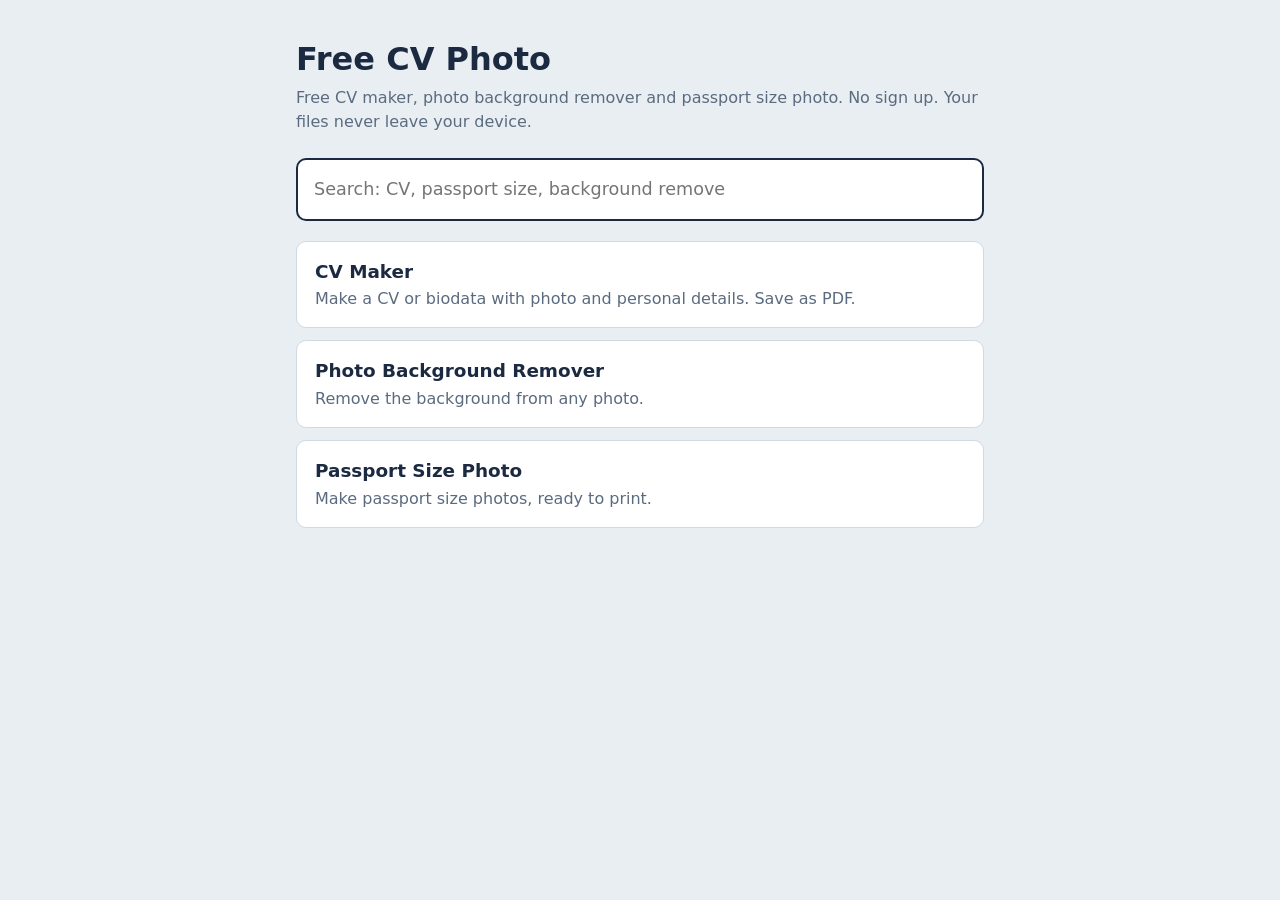
==== index.html @ 8222bb4d "Rename index (1).html to index.html" ====
<!DOCTYPE html>
<html lang="en">
<head>
<meta charset="utf-8">
<meta name="viewport" content="width=device-width, initial-scale=1">
<title>Free CV Photo - CV Maker, Background Remover, Passport Size Photo</title>
<meta name="description" content="Free online tools: make a CV with photo, remove photo background, and create passport size photos.">
<style>
:root{--bg:#e9eef3;--ink:#1b2a41;--mut:#5b6b7f;--ac:#1f6f8b;--line:#cfd9e3}
*{box-sizing:border-box}
body{margin:0;background:var(--bg);color:var(--ink);font:16px/1.5 system-ui,-apple-system,"Segoe UI",sans-serif}
main{max-width:720px;margin:0 auto;padding:40px 16px 60px}
h1{font-size:2rem;line-height:1.2;margin:0 0 8px}
.sub{color:var(--mut);margin:0 0 24px}
input{width:100%;font:inherit;font-size:1.1rem;padding:16px;border:2px solid var(--ink);border-radius:10px;background:#fff;color:var(--ink)}
input:focus,a.card:focus-visible{outline:3px solid var(--ac);outline-offset:2px}
#list{display:grid;gap:12px;margin-top:20px}
.card{display:block;background:#fff;border:1px solid var(--line);border-radius:10px;padding:16px 18px;text-decoration:none;color:var(--ink)}
a.card:hover{border-color:var(--ac)}
.card h2{font-size:1.15rem;margin:0 0 2px}
.card p{margin:0;color:var(--mut)}
.soon{opacity:.65}
.tag{font-size:.85rem;color:var(--ac);font-weight:600}
#none{color:var(--mut);margin-top:20px}
</style>
</head>
<body>
<main>
  <h1>Free CV Photo</h1>
  <p class="sub">Free CV maker, photo background remover and passport size photo. No sign up. Your files never leave your device.</p>
  <input id="q" type="search" placeholder="Search: CV, passport size, background remove" aria-label="Search tools" autocomplete="off">
  <div id="list"></div>
  <p id="none" hidden>No tool found. Try “CV”, “passport” or “background”.</p>
</main>
<script>
const T=[
 {n:'CV Maker',d:'Make a CV or biodata with photo and personal details. Save as PDF.',u:'cv.html',k:'cv resume biodata bio data job curriculum vitae সিভি চাকরি বায়োডাটা'},
 {n:'Photo Background Remover',d:'Remove the background from any photo.',u:'bg.html',k:'background remove remover bg eraser transparent white photo ছবি ব্যাকগ্রাউন্ড'},
 {n:'Passport Size Photo',d:'Make passport size photos, ready to print.',u:'passport.html',k:'passport size photo stamp visa id print ছবি পাসপোর্ট ছোট'}
];
const L=document.getElementById('list'),N=document.getElementById('none');
function card(t){
  const a=document.createElement(t.u?'a':'div');a.className='card'+(t.u?'':' soon');
  if(t.u)a.href=t.u;
  const h=document.createElement('h2');h.textContent=t.n;
  const p=document.createElement('p');p.textContent=t.d;
  a.append(h,p);
  if(!t.u){const g=document.createElement('span');g.className='tag';g.textContent='Coming soon';a.append(g)}
  return a;
}
function show(){
  const w=document.getElementById('q').value.toLowerCase().split(/\s+/).filter(Boolean);
  let r=T.map(t=>{const hay=(t.n+' '+t.k).toLowerCase();return{t,s:w.filter(x=>hay.includes(x)).length}});
  if(w.length)r=r.filter(x=>x.s>0).sort((a,b)=>b.s-a.s);
  L.innerHTML='';r.forEach(x=>L.append(card(x.t)));
  N.hidden=r.length>0;
}
document.getElementById('q').oninput=show;
show();
</script>
</body>
</html>
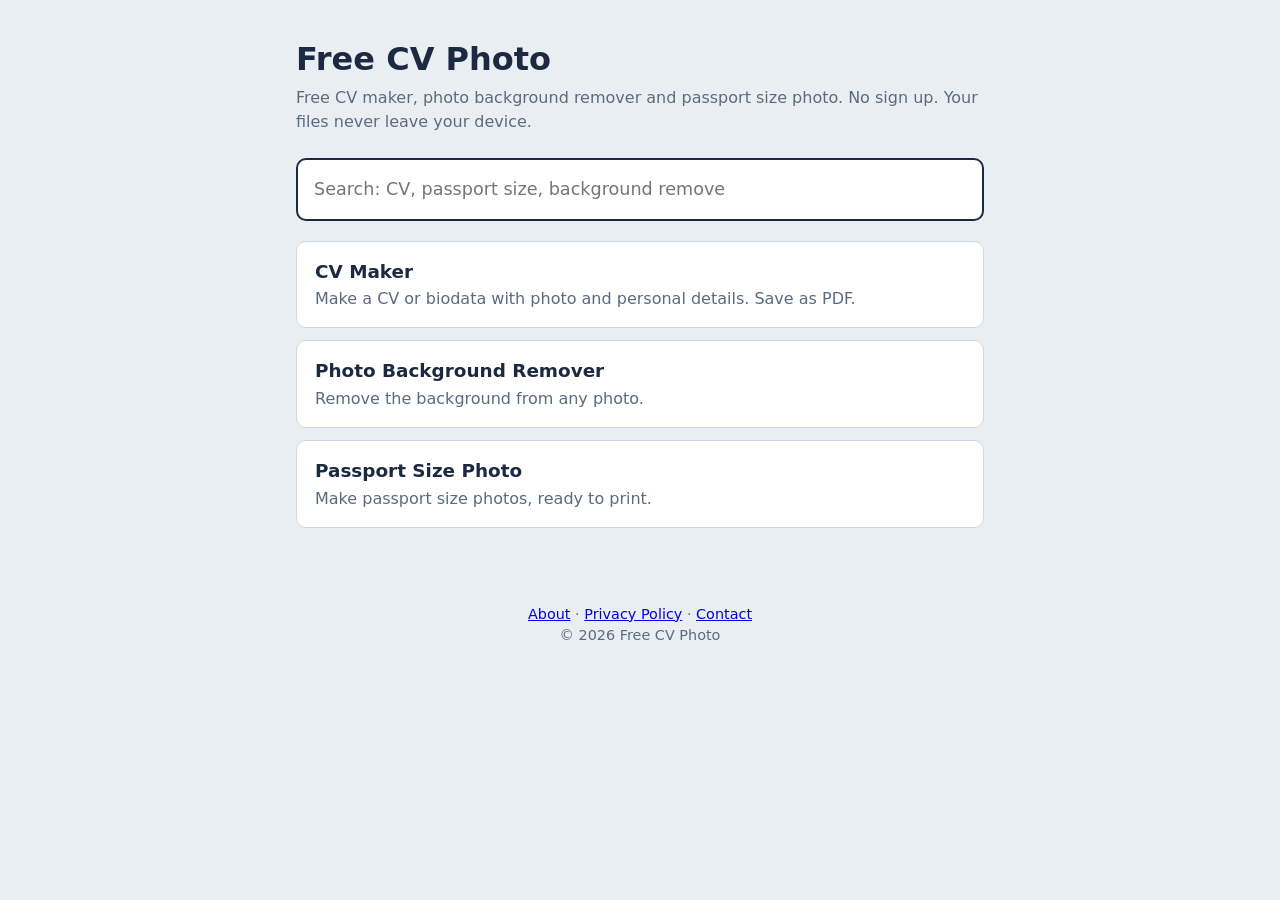
==== commit 5004e181: "Add files via upload" ====
--- a/index.html
+++ b/index.html
@@ -22,6 +22,7 @@
 .soon{opacity:.65}
 .tag{font-size:.85rem;color:var(--ac);font-weight:600}
 #none{color:var(--mut);margin-top:20px}
+footer{max-width:720px;margin:0 auto;padding:16px;text-align:center;color:var(--mut);font-size:.9rem}
 </style>
 </head>
 <body>
@@ -32,6 +33,7 @@
   <div id="list"></div>
   <p id="none" hidden>No tool found. Try “CV”, “passport” or “background”.</p>
 </main>
+<footer class="noprint"><a href="about.html">About</a> · <a href="privacy.html">Privacy Policy</a> · <a href="contact.html">Contact</a><br>© 2026 Free CV Photo</footer>
 <script>
 const T=[
  {n:'CV Maker',d:'Make a CV or biodata with photo and personal details. Save as PDF.',u:'cv.html',k:'cv resume biodata bio data job curriculum vitae সিভি চাকরি বায়োডাটা'},
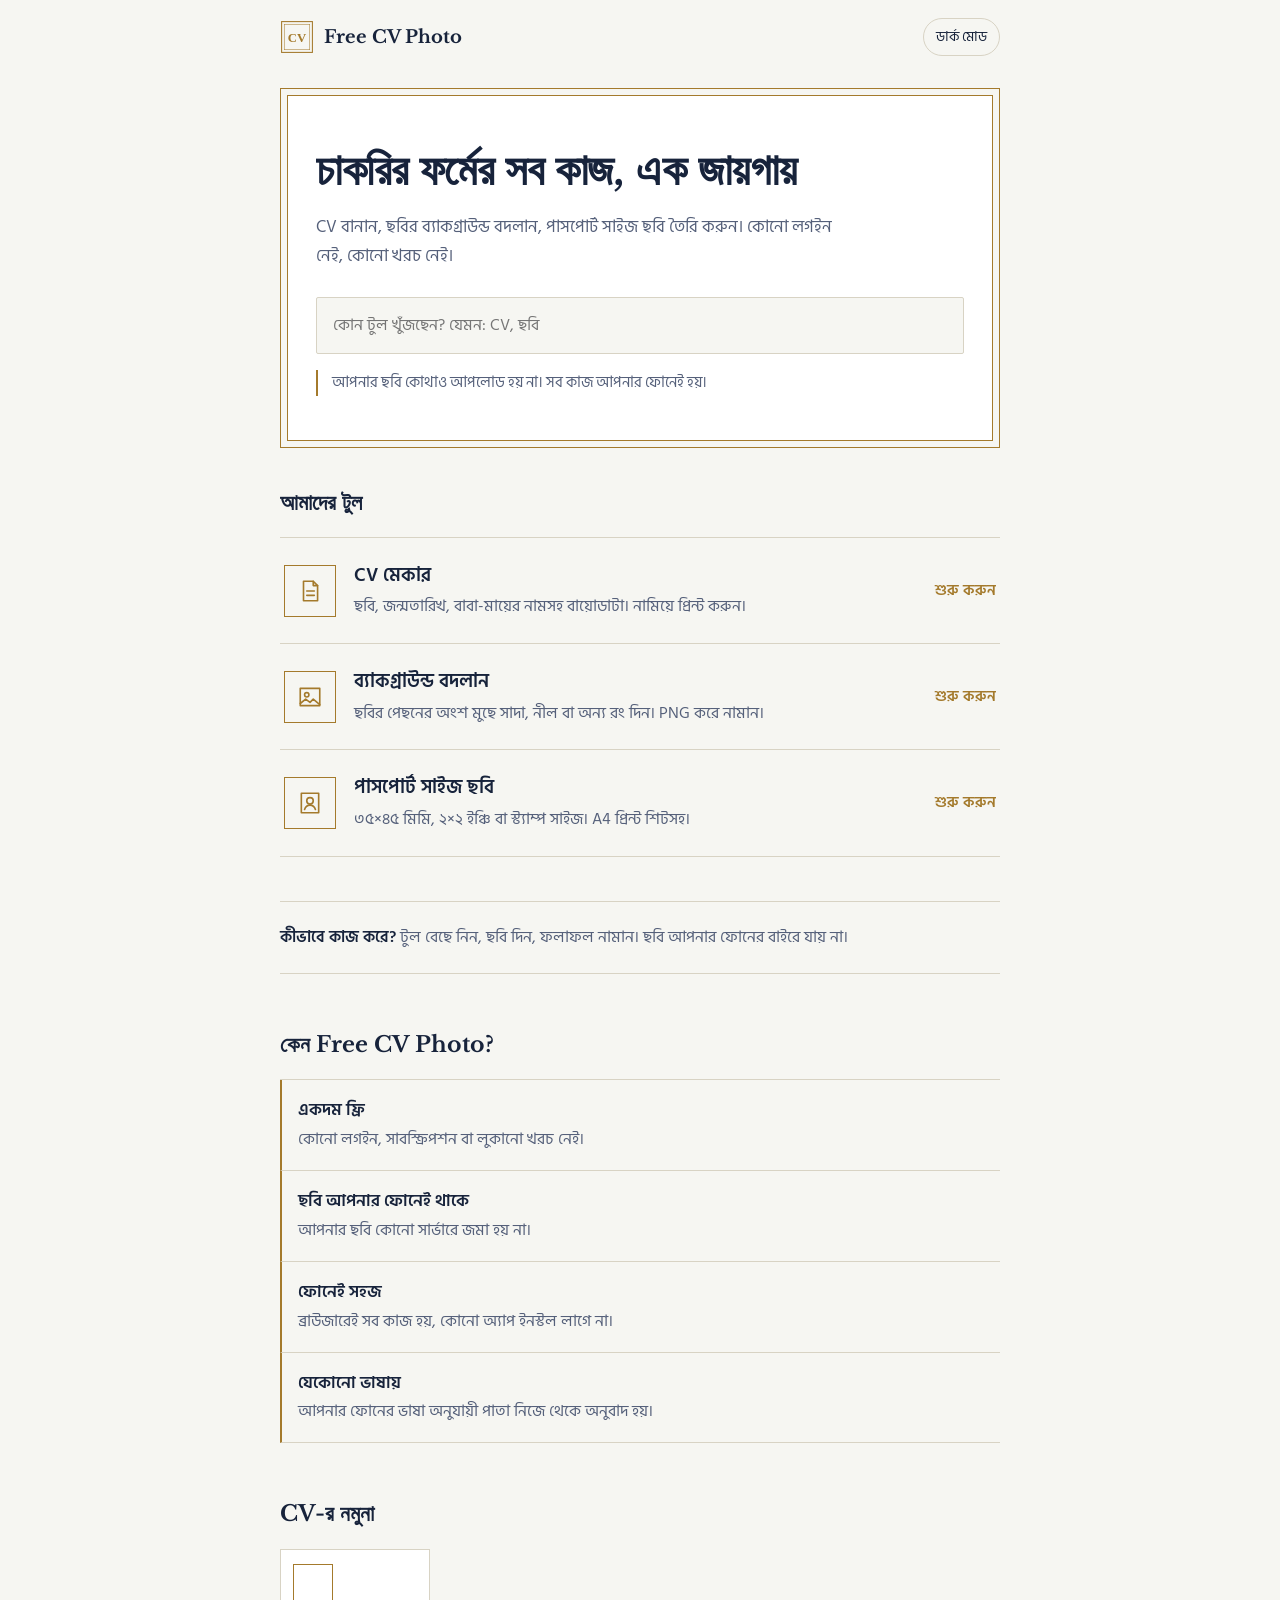
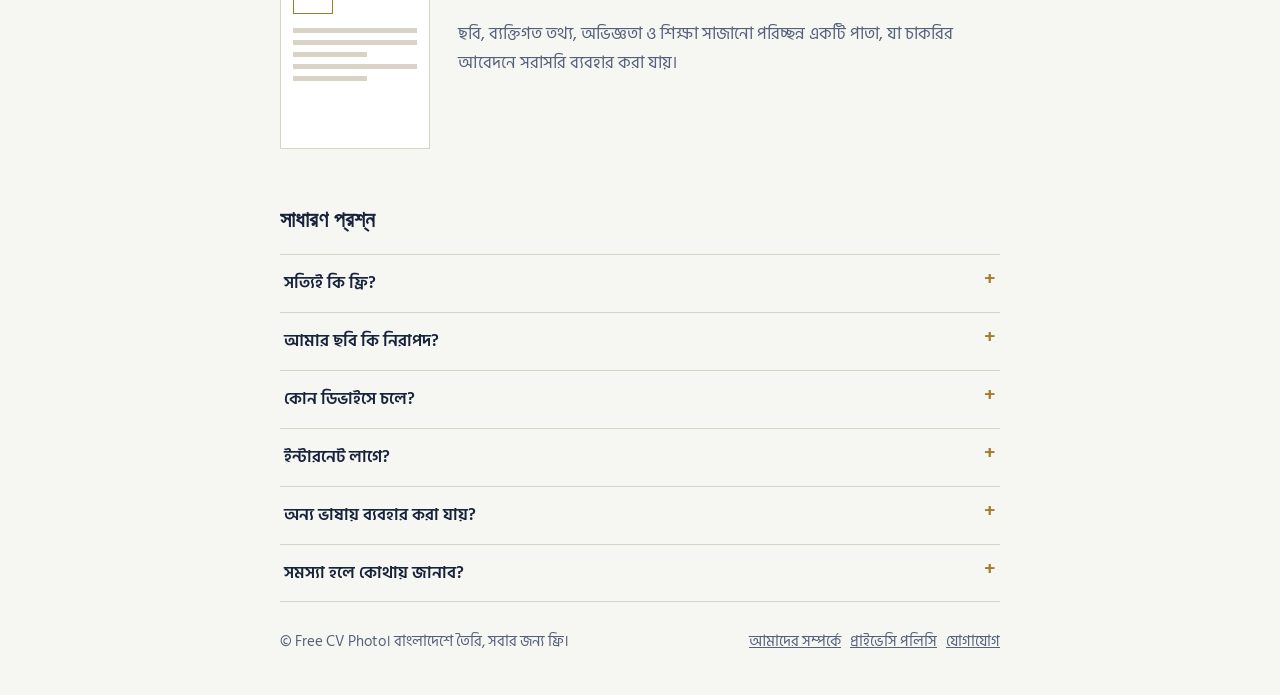
==== commit cfe9a519: "Add files via upload" ====
--- a/index.html
+++ b/index.html
@@ -1,64 +1,196 @@
 <!DOCTYPE html>
-<html lang="en">
+<html lang="bn">
 <head>
 <meta charset="utf-8">
 <meta name="viewport" content="width=device-width, initial-scale=1">
-<title>Free CV Photo - CV Maker, Background Remover, Passport Size Photo</title>
-<meta name="description" content="Free online tools: make a CV with photo, remove photo background, and create passport size photos.">
+<title>Free CV Photo – ফ্রি CV, ব্যাকগ্রাউন্ড রিমুভ ও পাসপোর্ট সাইজ ছবি</title>
+<meta name="description" content="বিনামূল্যে CV বানান, ছবির ব্যাকগ্রাউন্ড বদলান এবং পাসপোর্ট সাইজ ছবি তৈরি করুন। আপনার ছবি কোথাও আপলোড হয় না।">
+<meta name="theme-color" content="#17233B">
+<link rel="icon" href="data:image/svg+xml,%3Csvg xmlns='http://www.w3.org/2000/svg' viewBox='0 0 64 64'%3E%3Crect width='64' height='64' fill='%2317233B'/%3E%3Crect x='4' y='4' width='56' height='56' fill='none' stroke='%23D4A84F' stroke-width='2'/%3E%3Ctext x='32' y='42' font-family='Georgia,serif' font-size='28' font-weight='700' text-anchor='middle' fill='%23D4A84F'%3ECV%3C/text%3E%3C/svg%3E">
+<link rel="canonical" href="https://freecvphoto.github.io/">
+<meta property="og:type" content="website">
+<meta property="og:title" content="Free CV Photo – ফ্রি CV, ব্যাকগ্রাউন্ড রিমুভ ও পাসপোর্ট সাইজ ছবি">
+<meta property="og:description" content="বিনামূল্যে CV বানান, ছবির ব্যাকগ্রাউন্ড বদলান এবং পাসপোর্ট সাইজ ছবি তৈরি করুন।">
+<meta property="og:url" content="https://freecvphoto.github.io/">
+<script type="application/ld+json">{"@context":"https://schema.org","@graph":[{"@type":"WebSite","name":"Free CV Photo","url":"https://freecvphoto.github.io/","inLanguage":"bn"},{"@type":"FAQPage","mainEntity":[{"@type":"Question","name":"সত্যিই কি ফ্রি?","acceptedAnswer":{"@type":"Answer","text":"হ্যাঁ। কোনো লগইন বা টাকা লাগে না।"}},{"@type":"Question","name":"আমার ছবি কি নিরাপদ?","acceptedAnswer":{"@type":"Answer","text":"ছবি আপনার ফোনের ব্রাউজারেই প্রক্রিয়া হয়, কোনো সার্ভারে সংরক্ষণ হয় না।"}},{"@type":"Question","name":"কোন ডিভাইসে চলে?","acceptedAnswer":{"@type":"Answer","text":"ফোন, ট্যাবলেট ও কম্পিউটারের যেকোনো আধুনিক ব্রাউজারে।"}}]}]}</script>
+<link rel="preconnect" href="https://fonts.googleapis.com">
+<link rel="preconnect" href="https://fonts.gstatic.com" crossorigin>
+<link href="https://fonts.googleapis.com/css2?family=Hind+Siliguri:wght@400;500;600&family=Libre+Baskerville:wght@400;700&display=swap" rel="stylesheet">
 <style>
-:root{--bg:#e9eef3;--ink:#1b2a41;--mut:#5b6b7f;--ac:#1f6f8b;--line:#cfd9e3}
+:root{--bg:#F6F6F2;--surface:#FFFFFF;--ink:#17233B;--muted:#55607A;--gold:#A47A2C;--line:#D8D3C4}
+:root[data-theme="dark"]{--bg:#0F1626;--surface:#16203A;--ink:#EDE9DF;--muted:#A9B2C7;--gold:#D4A84F;--line:#2D3A5C}
+@media (prefers-color-scheme:dark){:root:not([data-theme="light"]){--bg:#0F1626;--surface:#16203A;--ink:#EDE9DF;--muted:#A9B2C7;--gold:#D4A84F;--line:#2D3A5C}}
 *{box-sizing:border-box}
-body{margin:0;background:var(--bg);color:var(--ink);font:16px/1.5 system-ui,-apple-system,"Segoe UI",sans-serif}
-main{max-width:720px;margin:0 auto;padding:40px 16px 60px}
-h1{font-size:2rem;line-height:1.2;margin:0 0 8px}
-.sub{color:var(--mut);margin:0 0 24px}
-input{width:100%;font:inherit;font-size:1.1rem;padding:16px;border:2px solid var(--ink);border-radius:10px;background:#fff;color:var(--ink)}
-input:focus,a.card:focus-visible{outline:3px solid var(--ac);outline-offset:2px}
-#list{display:grid;gap:12px;margin-top:20px}
-.card{display:block;background:#fff;border:1px solid var(--line);border-radius:10px;padding:16px 18px;text-decoration:none;color:var(--ink)}
-a.card:hover{border-color:var(--ac)}
-.card h2{font-size:1.15rem;margin:0 0 2px}
-.card p{margin:0;color:var(--mut)}
-.soon{opacity:.65}
-.tag{font-size:.85rem;color:var(--ac);font-weight:600}
-#none{color:var(--mut);margin-top:20px}
-footer{max-width:720px;margin:0 auto;padding:16px;text-align:center;color:var(--mut);font-size:.9rem}
+html{scroll-behavior:smooth}
+body{margin:0;background:var(--bg);color:var(--ink);font-family:"Hind Siliguri",system-ui,sans-serif;font-size:17px;line-height:1.7}
+.wrap{max-width:760px;margin:0 auto;padding:0 20px}
+header{display:flex;justify-content:space-between;align-items:center;gap:10px;padding:18px 0}
+.brand{font-family:"Libre Baskerville",Georgia,serif;font-weight:700;font-size:18px;color:var(--ink);text-decoration:none}
+.ctl{display:flex;gap:8px;align-items:center}
+.theme{background:var(--bg);border:1px solid var(--line);color:var(--ink);font:inherit;font-size:14px;padding:6px 12px;border-radius:999px;cursor:pointer}
+.theme:hover{border-color:var(--gold)}
+.hero{margin:14px 0 36px;padding:6px;border:1px solid var(--gold)}
+.hero-in{border:1px solid var(--gold);padding:44px 28px;background:var(--surface)}
+h1{font-family:"Libre Baskerville",Georgia,serif;font-weight:700;font-size:clamp(28px,6.5vw,44px);line-height:1.35;margin:0 0 14px;letter-spacing:-.01em}
+.sub{color:var(--muted);margin:0 0 26px;max-width:520px}
+.search{width:100%;font:inherit;font-size:16px;padding:14px 16px;border:1px solid var(--line);background:var(--bg);color:var(--ink);border-radius:2px}
+.search:focus,.theme:focus-visible{outline:2px solid var(--gold);outline-offset:1px}
+.trust{margin:16px 0 0;font-size:15px;color:var(--muted);padding-left:14px;border-left:2px solid var(--gold)}
+h2{font-family:"Libre Baskerville",Georgia,serif;font-size:22px;margin:0 0 6px}
+.tools{list-style:none;margin:16px 0 0;padding:0;border-top:1px solid var(--line)}
+.tool{border-bottom:1px solid var(--line)}
+.tool a{display:flex;gap:18px;align-items:center;padding:22px 4px;color:inherit;text-decoration:none}
+.tool a:hover .name,.tool a:focus-visible .name{color:var(--gold)}
+.tool a:focus-visible{outline:2px solid var(--gold);outline-offset:2px}
+.ico{flex:none;width:52px;height:52px;border:1px solid var(--gold);display:grid;place-items:center;color:var(--gold)}
+.ico svg{width:26px;height:26px}
+.name{font-weight:600;font-size:19px;transition:color .15s}
+.desc{color:var(--muted);font-size:15.5px;line-height:1.55}
+.go{margin-left:auto;flex:none;font-size:15px;color:var(--gold);font-weight:600;white-space:nowrap}
+.empty{display:none;padding:22px 4px;color:var(--muted);border-bottom:1px solid var(--line)}
+.how{margin:44px 0 0;padding:22px 0;border-top:1px solid var(--line);border-bottom:1px solid var(--line);color:var(--muted);font-size:16px}
+.how b{color:var(--ink);font-weight:600}
+footer{padding:28px 0 40px;font-size:14.5px;color:var(--muted);display:flex;flex-wrap:wrap;gap:8px 22px;justify-content:space-between}
+footer a{color:var(--muted)}
+footer a:hover{color:var(--gold)}
+.brand{display:flex;align-items:center;gap:10px}
+.logo{width:34px;height:34px;flex:none;color:var(--gold)}
+.skip{position:absolute;left:-999px}.skip:focus{left:12px;top:8px;background:var(--surface);color:var(--ink);padding:6px 10px;z-index:99}
+.sec{margin:52px 0 0}
+.why{list-style:none;margin:16px 0 0;padding:0;border-top:1px solid var(--line)}
+.why li{padding:16px 0 16px 16px;border-bottom:1px solid var(--line);border-left:2px solid var(--gold)}
+.why b{display:block;font-weight:600}
+.why span{color:var(--muted);font-size:15.5px}
+.sample{display:flex;gap:28px;align-items:center;margin-top:16px}
+.sample p{margin:0;color:var(--muted)}
+.cv{flex:none;width:150px;aspect-ratio:3/4;background:var(--surface);border:1px solid var(--line);padding:14px 12px}
+.cvh{display:flex;gap:8px;margin-bottom:14px}
+.ph{width:40px;height:50px;border:1px solid var(--gold);flex:none}
+.cv i{display:block;height:5px;background:var(--line);margin:0 0 7px}
+.cv .s{width:60%}
+.cvh i{background:var(--gold);opacity:.6}
+.faq{margin-top:16px;border-top:1px solid var(--line)}
+details{border-bottom:1px solid var(--line);padding:14px 4px}
+summary{cursor:pointer;font-weight:600;list-style:none;display:flex;justify-content:space-between;gap:12px}
+summary::-webkit-details-marker{display:none}
+summary::after{content:"+";color:var(--gold);font-size:20px;line-height:1}
+details[open] summary::after{content:"\2013"}
+summary:focus-visible{outline:2px solid var(--gold);outline-offset:2px}
+details p{margin:10px 0 0;color:var(--muted);font-size:16px}
+@media (max-width:520px){.go{display:none}.hero-in{padding:32px 20px}.sample{flex-direction:column;align-items:flex-start}}
+@media (prefers-reduced-motion:reduce){*{transition:none!important;scroll-behavior:auto!important}}
 </style>
 </head>
 <body>
-<main>
-  <h1>Free CV Photo</h1>
-  <p class="sub">Free CV maker, photo background remover and passport size photo. No sign up. Your files never leave your device.</p>
-  <input id="q" type="search" placeholder="Search: CV, passport size, background remove" aria-label="Search tools" autocomplete="off">
-  <div id="list"></div>
-  <p id="none" hidden>No tool found. Try “CV”, “passport” or “background”.</p>
-</main>
-<footer class="noprint"><a href="about.html">About</a> · <a href="privacy.html">Privacy Policy</a> · <a href="contact.html">Contact</a><br>© 2026 Free CV Photo</footer>
+<a class="skip" href="#main">মূল অংশে যান</a>
+<div class="wrap">
+  <header>
+    <a class="brand notranslate" href="index.html"><svg class="logo" viewBox="0 0 64 64" aria-hidden="true"><rect x="3" y="3" width="58" height="58" fill="none" stroke="currentColor" stroke-width="2"/><rect x="8" y="8" width="48" height="48" fill="none" stroke="currentColor" stroke-width="1"/><text x="32" y="41" font-family="Georgia,serif" font-size="24" font-weight="700" text-anchor="middle" fill="currentColor">CV</text></svg>Free CV Photo</a>
+    <div class="ctl">
+      <span id="lang-slot"></span>
+      <button class="theme" id="theme" type="button">ডার্ক মোড</button>
+    </div>
+  </header>
+
+  <main id="main">
+    <section class="hero">
+      <div class="hero-in">
+        <h1>চাকরির ফর্মের সব কাজ, এক জায়গায়</h1>
+        <p class="sub">CV বানান, ছবির ব্যাকগ্রাউন্ড বদলান, পাসপোর্ট সাইজ ছবি তৈরি করুন। কোনো লগইন নেই, কোনো খরচ নেই।</p>
+        <input class="search" id="q" type="search" placeholder="কোন টুল খুঁজছেন? যেমন: CV, ছবি" autocomplete="off">
+        <p class="trust">আপনার ছবি কোথাও আপলোড হয় না। সব কাজ আপনার ফোনেই হয়।</p>
+      </div>
+    </section>
+
+    <section aria-labelledby="t">
+      <h2 id="t">আমাদের টুল</h2>
+      <ul class="tools">
+        <li class="tool" data-k="cv biodata resume সিভি বায়োডাটা জীবনবৃত্তান্ত">
+          <a href="cv.html">
+            <span class="ico"><svg viewBox="0 0 24 24" fill="none" stroke="currentColor" stroke-width="1.5" stroke-linecap="round" stroke-linejoin="round"><path d="M6 3h9l4 4v14H6z"/><path d="M15 3v4h4M9 12h7M9 16h7"/></svg></span>
+            <span><span class="name">CV মেকার</span><br><span class="desc">ছবি, জন্মতারিখ, বাবা-মায়ের নামসহ বায়োডাটা। নামিয়ে প্রিন্ট করুন।</span></span>
+            <span class="go">শুরু করুন</span>
+          </a>
+        </li>
+        <li class="tool" data-k="background remove color rong ব্যাকগ্রাউন্ড রিমুভ ছবি রং">
+          <a href="bg.html">
+            <span class="ico"><svg viewBox="0 0 24 24" fill="none" stroke="currentColor" stroke-width="1.5" stroke-linecap="round" stroke-linejoin="round"><rect x="3" y="4" width="18" height="16"/><circle cx="9" cy="10" r="2"/><path d="M3 18l5-4 4 3 3-3 6 5"/></svg></span>
+            <span><span class="name">ব্যাকগ্রাউন্ড বদলান</span><br><span class="desc">ছবির পেছনের অংশ মুছে সাদা, নীল বা অন্য রং দিন। PNG করে নামান।</span></span>
+            <span class="go">শুরু করুন</span>
+          </a>
+        </li>
+        <li class="tool" data-k="passport size photo stamp পাসপোর্ট সাইজ ছবি">
+          <a href="passport.html">
+            <span class="ico"><svg viewBox="0 0 24 24" fill="none" stroke="currentColor" stroke-width="1.5" stroke-linecap="round" stroke-linejoin="round"><rect x="4" y="3" width="16" height="18"/><circle cx="12" cy="10" r="3"/><path d="M7 18c1-3 3-4 5-4s4 1 5 4"/></svg></span>
+            <span><span class="name">পাসপোর্ট সাইজ ছবি</span><br><span class="desc">৩৫×৪৫ মিমি, ২×২ ইঞ্চি বা স্ট্যাম্প সাইজ। A4 প্রিন্ট শিটসহ।</span></span>
+            <span class="go">শুরু করুন</span>
+          </a>
+        </li>
+        <li class="empty" id="empty">এই নামে কোনো টুল পাওয়া যায়নি। অন্য শব্দ দিয়ে খুঁজুন।</li>
+      </ul>
+    </section>
+
+    <p class="how"><b>কীভাবে কাজ করে?</b> টুল বেছে নিন, ছবি দিন, ফলাফল নামান। ছবি আপনার ফোনের বাইরে যায় না।</p>
+
+    <section class="sec" aria-labelledby="w">
+      <h2 id="w">কেন Free CV Photo?</h2>
+      <ul class="why">
+        <li><b>একদম ফ্রি</b><span>কোনো লগইন, সাবস্ক্রিপশন বা লুকানো খরচ নেই।</span></li>
+        <li><b>ছবি আপনার ফোনেই থাকে</b><span>আপনার ছবি কোনো সার্ভারে জমা হয় না।</span></li>
+        <li><b>ফোনেই সহজ</b><span>ব্রাউজারেই সব কাজ হয়, কোনো অ্যাপ ইনস্টল লাগে না।</span></li>
+        <li><b>যেকোনো ভাষায়</b><span>আপনার ফোনের ভাষা অনুযায়ী পাতা নিজে থেকে অনুবাদ হয়।</span></li>
+      </ul>
+    </section>
+
+    <section class="sec" aria-labelledby="s">
+      <h2 id="s">CV-র নমুনা</h2>
+      <div class="sample">
+        <div class="cv" aria-hidden="true"><div class="cvh"><span class="ph"></span><span><i></i><i class="s"></i></span></div><i></i><i></i><i class="s"></i><i></i><i class="s"></i></div>
+        <p>ছবি, ব্যক্তিগত তথ্য, অভিজ্ঞতা ও শিক্ষা সাজানো পরিচ্ছন্ন একটি পাতা, যা চাকরির আবেদনে সরাসরি ব্যবহার করা যায়।</p>
+      </div>
+    </section>
+
+    <section class="sec" aria-labelledby="f">
+      <h2 id="f">সাধারণ প্রশ্ন</h2>
+      <div class="faq">
+        <details><summary>সত্যিই কি ফ্রি?</summary><p>হ্যাঁ। কোনো লগইন বা টাকা লাগে না।</p></details>
+        <details><summary>আমার ছবি কি নিরাপদ?</summary><p>ছবি আপনার ফোনের ব্রাউজারেই প্রক্রিয়া হয়, কোনো সার্ভারে সংরক্ষণ হয় না।</p></details>
+        <details><summary>কোন ডিভাইসে চলে?</summary><p>ফোন, ট্যাবলেট ও কম্পিউটারের যেকোনো আধুনিক ব্রাউজারে।</p></details>
+        <details><summary>ইন্টারনেট লাগে?</summary><p>সাইট খুলতে লাগে। ব্যাকগ্রাউন্ড ও পাসপোর্ট টুল প্রথমবার খুললে AI মডেল নামাতে এক-দুই মিনিট লাগতে পারে।</p></details>
+        <details><summary>অন্য ভাষায় ব্যবহার করা যায়?</summary><p>হ্যাঁ। ওপরের ভাষা বক্স থেকে বদলাতে পারেন। অনুবাদ স্বয়ংক্রিয়, তাই কিছু শব্দ নিখুঁত নাও হতে পারে।</p></details>
+        <details><summary>সমস্যা হলে কোথায় জানাব?</summary><p>যোগাযোগ পাতার ফর্মে আপনার সমস্যা লিখে জানান।</p></details>
+      </div>
+    </section>
+  </main>
+
+  <footer>
+    <span>© Free CV Photo। বাংলাদেশে তৈরি, সবার জন্য ফ্রি।</span>
+    <span><a href="about.html">আমাদের সম্পর্কে</a> &nbsp; <a href="privacy.html">প্রাইভেসি পলিসি</a> &nbsp; <a href="contact.html">যোগাযোগ</a></span>
+  </footer>
+</div>
+
 <script>
-const T=[
- {n:'CV Maker',d:'Make a CV or biodata with photo and personal details. Save as PDF.',u:'cv.html',k:'cv resume biodata bio data job curriculum vitae সিভি চাকরি বায়োডাটা'},
- {n:'Photo Background Remover',d:'Remove the background from any photo.',u:'bg.html',k:'background remove remover bg eraser transparent white photo ছবি ব্যাকগ্রাউন্ড'},
- {n:'Passport Size Photo',d:'Make passport size photos, ready to print.',u:'passport.html',k:'passport size photo stamp visa id print ছবি পাসপোর্ট ছোট'}
-];
-const L=document.getElementById('list'),N=document.getElementById('none');
-function card(t){
-  const a=document.createElement(t.u?'a':'div');a.className='card'+(t.u?'':' soon');
-  if(t.u)a.href=t.u;
-  const h=document.createElement('h2');h.textContent=t.n;
-  const p=document.createElement('p');p.textContent=t.d;
-  a.append(h,p);
-  if(!t.u){const g=document.createElement('span');g.className='tag';g.textContent='Coming soon';a.append(g)}
-  return a;
-}
-function show(){
-  const w=document.getElementById('q').value.toLowerCase().split(/\s+/).filter(Boolean);
-  let r=T.map(t=>{const hay=(t.n+' '+t.k).toLowerCase();return{t,s:w.filter(x=>hay.includes(x)).length}});
-  if(w.length)r=r.filter(x=>x.s>0).sort((a,b)=>b.s-a.s);
-  L.innerHTML='';r.forEach(x=>L.append(card(x.t)));
-  N.hidden=r.length>0;
-}
-document.getElementById('q').oninput=show;
-show();
+(function(){
+  var root=document.documentElement,btn=document.getElementById('theme');
+  function dark(){var t=root.getAttribute('data-theme');return t?t==='dark':window.matchMedia('(prefers-color-scheme:dark)').matches}
+  function label(){btn.textContent=dark()?'লাইট মোড':'ডার্ক মোড'}
+  try{var s=localStorage.getItem('theme');if(s)root.setAttribute('data-theme',s)}catch(e){}
+  label();
+  btn.addEventListener('click',function(){
+    var n=dark()?'light':'dark';root.setAttribute('data-theme',n);
+    try{localStorage.setItem('theme',n)}catch(e){}label();
+  });
+  var q=document.getElementById('q'),items=document.querySelectorAll('.tool'),empty=document.getElementById('empty');
+  q.addEventListener('input',function(){
+    var v=q.value.trim().toLowerCase(),shown=0;
+    items.forEach(function(li){
+      var hit=!v||li.getAttribute('data-k').toLowerCase().indexOf(v)>-1;
+      li.style.display=hit?'':'none';if(hit)shown++;
+    });
+    empty.style.display=shown?'none':'block';
+  });
+})();
 </script>
+<script src="lang.js"></script>
 </body>
 </html>
